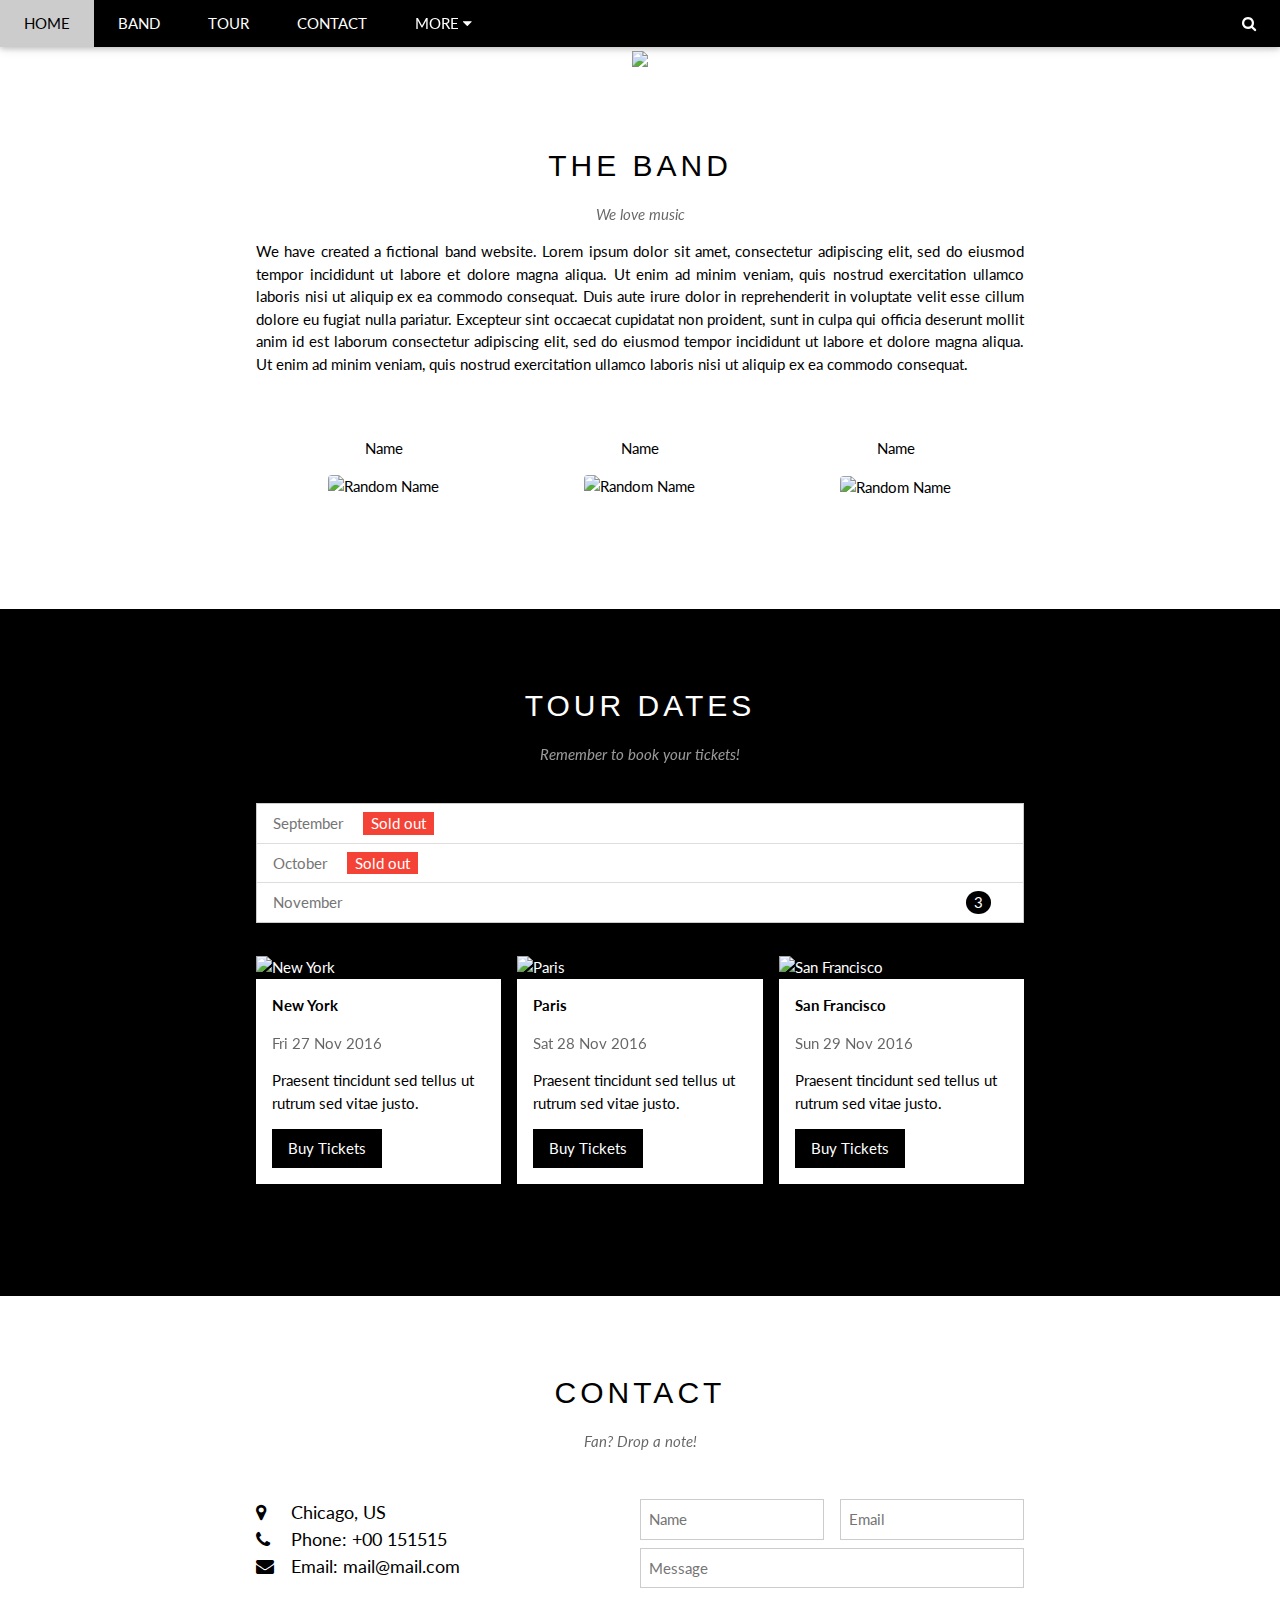
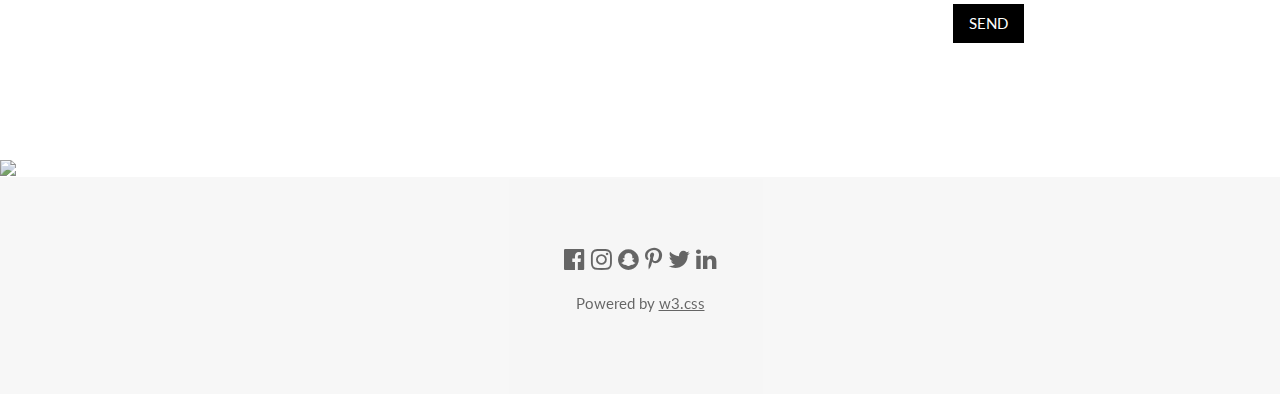
==== index.html @ 4345644c "Checking." ====
<!DOCTYPE html>
<html lang="en">
<title>Somya Srivastava</title>
<meta charset="UTF-8">
<meta name="viewport" content="width=device-width, initial-scale=1">
<link rel="stylesheet" href="https://www.w3schools.com/w3css/4/w3.css">
<link rel="stylesheet" href="https://fonts.googleapis.com/css?family=Lato">
<link rel="stylesheet" href="https://cdnjs.cloudflare.com/ajax/libs/font-awesome/4.7.0/css/font-awesome.min.css">
<style>
body {font-family: "Lato", sans-serif}
.mySlides {display: none}
</style>
<body>

<!-- Navbar -->
<div class="w3-top">
  <div class="w3-bar w3-black w3-card">
    <a class="w3-bar-item w3-button w3-padding-large w3-hide-medium w3-hide-large w3-right" href="javascript:void(0)" onclick="myFunction()" title="Toggle Navigation Menu"><i class="fa fa-bars"></i></a>
    <a href="#" class="w3-bar-item w3-button w3-padding-large">HOME</a>
    <a href="#band" class="w3-bar-item w3-button w3-padding-large w3-hide-small">BAND</a>
    <a href="#tour" class="w3-bar-item w3-button w3-padding-large w3-hide-small">TOUR</a>
    <a href="#contact" class="w3-bar-item w3-button w3-padding-large w3-hide-small">CONTACT</a>
    <div class="w3-dropdown-hover w3-hide-small">
      <button class="w3-padding-large w3-button" title="More">MORE <i class="fa fa-caret-down"></i></button>     
      <div class="w3-dropdown-content w3-bar-block w3-card-4">
        <a href="#" class="w3-bar-item w3-button">Merchandise</a>
        <a href="#" class="w3-bar-item w3-button">Extras</a>
        <a href="#" class="w3-bar-item w3-button">Media</a>
      </div>
    </div>
    <a href="javascript:void(0)" class="w3-padding-large w3-hover-red w3-hide-small w3-right"><i class="fa fa-search"></i></a>
  </div>
</div>

<!-- Navbar on small screens (remove the onclick attribute if you want the navbar to always show on top of the content when clicking on the links) -->
<div id="navDemo" class="w3-bar-block w3-black w3-hide w3-hide-large w3-hide-medium w3-top" style="margin-top:46px">
  <a href="#band" class="w3-bar-item w3-button w3-padding-large" onclick="myFunction()">BAND</a>
  <a href="#tour" class="w3-bar-item w3-button w3-padding-large" onclick="myFunction()">TOUR</a>
  <a href="#contact" class="w3-bar-item w3-button w3-padding-large" onclick="myFunction()">CONTACT</a>
  <a href="#" class="w3-bar-item w3-button w3-padding-large" onclick="myFunction()">MERCH</a>
</div>

<!-- Page content -->
<div class="w3-content" style="max-width:2000px;margin-top:46px">

  <!-- Automatic Slideshow Images -->
  <div class="mySlides w3-display-container w3-center">
    <img src="/w3images/la.jpg" style="width:100%">
    <div class="w3-display-bottommiddle w3-container w3-text-white w3-padding-32 w3-hide-small">
      <h3>Los Angeles</h3>
      <p><b>We had the best time playing at Venice Beach!</b></p>   
    </div>
  </div>
  <div class="mySlides w3-display-container w3-center">
    <img src="/w3images/ny.jpg" style="width:100%">
    <div class="w3-display-bottommiddle w3-container w3-text-white w3-padding-32 w3-hide-small">
      <h3>New York</h3>
      <p><b>The atmosphere in New York is lorem ipsum.</b></p>    
    </div>
  </div>
  <div class="mySlides w3-display-container w3-center">
    <img src="/w3images/chicago.jpg" style="width:100%">
    <div class="w3-display-bottommiddle w3-container w3-text-white w3-padding-32 w3-hide-small">
      <h3>Chicago</h3>
      <p><b>Thank you, Chicago - A night we won't forget.</b></p>    
    </div>
  </div>

  <!-- The Band Section -->
  <div class="w3-container w3-content w3-center w3-padding-64" style="max-width:800px" id="band">
    <h2 class="w3-wide">THE BAND</h2>
    <p class="w3-opacity"><i>We love music</i></p>
    <p class="w3-justify">We have created a fictional band website. Lorem ipsum dolor sit amet, consectetur adipiscing elit, sed do eiusmod tempor incididunt ut labore et dolore magna aliqua. Ut enim ad minim veniam, quis nostrud exercitation ullamco laboris nisi ut aliquip
      ex ea commodo consequat. Duis aute irure dolor in reprehenderit in voluptate velit esse cillum dolore eu fugiat nulla pariatur. Excepteur sint occaecat cupidatat non proident, sunt in culpa qui officia deserunt mollit anim id est laborum consectetur
      adipiscing elit, sed do eiusmod tempor incididunt ut labore et dolore magna aliqua. Ut enim ad minim veniam, quis nostrud exercitation ullamco laboris nisi ut aliquip ex ea commodo consequat.</p>
    <div class="w3-row w3-padding-32">
      <div class="w3-third">
        <p>Name</p>
        <img src="/w3images/bandmember.jpg" class="w3-round w3-margin-bottom" alt="Random Name" style="width:60%">
      </div>
      <div class="w3-third">
        <p>Name</p>
        <img src="/w3images/bandmember.jpg" class="w3-round w3-margin-bottom" alt="Random Name" style="width:60%">
      </div>
      <div class="w3-third">
        <p>Name</p>
        <img src="/w3images/bandmember.jpg" class="w3-round" alt="Random Name" style="width:60%">
      </div>
    </div>
  </div>

  <!-- The Tour Section -->
  <div class="w3-black" id="tour">
    <div class="w3-container w3-content w3-padding-64" style="max-width:800px">
      <h2 class="w3-wide w3-center">TOUR DATES</h2>
      <p class="w3-opacity w3-center"><i>Remember to book your tickets!</i></p><br>

      <ul class="w3-ul w3-border w3-white w3-text-grey">
        <li class="w3-padding">September <span class="w3-tag w3-red w3-margin-left">Sold out</span></li>
        <li class="w3-padding">October <span class="w3-tag w3-red w3-margin-left">Sold out</span></li>
        <li class="w3-padding">November <span class="w3-badge w3-right w3-margin-right">3</span></li>
      </ul>

      <div class="w3-row-padding w3-padding-32" style="margin:0 -16px">
        <div class="w3-third w3-margin-bottom">
          <img src="/w3images/newyork.jpg" alt="New York" style="width:100%" class="w3-hover-opacity">
          <div class="w3-container w3-white">
            <p><b>New York</b></p>
            <p class="w3-opacity">Fri 27 Nov 2016</p>
            <p>Praesent tincidunt sed tellus ut rutrum sed vitae justo.</p>
            <button class="w3-button w3-black w3-margin-bottom" onclick="document.getElementById('ticketModal').style.display='block'">Buy Tickets</button>
          </div>
        </div>
        <div class="w3-third w3-margin-bottom">
          <img src="/w3images/paris.jpg" alt="Paris" style="width:100%" class="w3-hover-opacity">
          <div class="w3-container w3-white">
            <p><b>Paris</b></p>
            <p class="w3-opacity">Sat 28 Nov 2016</p>
            <p>Praesent tincidunt sed tellus ut rutrum sed vitae justo.</p>
            <button class="w3-button w3-black w3-margin-bottom" onclick="document.getElementById('ticketModal').style.display='block'">Buy Tickets</button>
          </div>
        </div>
        <div class="w3-third w3-margin-bottom">
          <img src="/w3images/sanfran.jpg" alt="San Francisco" style="width:100%" class="w3-hover-opacity">
          <div class="w3-container w3-white">
            <p><b>San Francisco</b></p>
            <p class="w3-opacity">Sun 29 Nov 2016</p>
            <p>Praesent tincidunt sed tellus ut rutrum sed vitae justo.</p>
            <button class="w3-button w3-black w3-margin-bottom" onclick="document.getElementById('ticketModal').style.display='block'">Buy Tickets</button>
          </div>
        </div>
      </div>
    </div>
  </div>

  <!-- Ticket Modal -->
  <div id="ticketModal" class="w3-modal">
    <div class="w3-modal-content w3-animate-top w3-card-4">
      <header class="w3-container w3-teal w3-center w3-padding-32"> 
        <span onclick="document.getElementById('ticketModal').style.display='none'" 
       class="w3-button w3-teal w3-xlarge w3-display-topright">×</span>
        <h2 class="w3-wide"><i class="fa fa-suitcase w3-margin-right"></i>Tickets</h2>
      </header>
      <div class="w3-container">
        <p><label><i class="fa fa-shopping-cart"></i> Tickets, $15 per person</label></p>
        <input class="w3-input w3-border" type="text" placeholder="How many?">
        <p><label><i class="fa fa-user"></i> Send To</label></p>
        <input class="w3-input w3-border" type="text" placeholder="Enter email">
        <button class="w3-button w3-block w3-teal w3-padding-16 w3-section w3-right">PAY <i class="fa fa-check"></i></button>
        <button class="w3-button w3-red w3-section" onclick="document.getElementById('ticketModal').style.display='none'">Close <i class="fa fa-remove"></i></button>
        <p class="w3-right">Need <a href="#" class="w3-text-blue">help?</a></p>
      </div>
    </div>
  </div>

  <!-- The Contact Section -->
  <div class="w3-container w3-content w3-padding-64" style="max-width:800px" id="contact">
    <h2 class="w3-wide w3-center">CONTACT</h2>
    <p class="w3-opacity w3-center"><i>Fan? Drop a note!</i></p>
    <div class="w3-row w3-padding-32">
      <div class="w3-col m6 w3-large w3-margin-bottom">
        <i class="fa fa-map-marker" style="width:30px"></i> Chicago, US<br>
        <i class="fa fa-phone" style="width:30px"></i> Phone: +00 151515<br>
        <i class="fa fa-envelope" style="width:30px"> </i> Email: mail@mail.com<br>
      </div>
      <div class="w3-col m6">
        <form action="/action_page.php" target="_blank">
          <div class="w3-row-padding" style="margin:0 -16px 8px -16px">
            <div class="w3-half">
              <input class="w3-input w3-border" type="text" placeholder="Name" required name="Name">
            </div>
            <div class="w3-half">
              <input class="w3-input w3-border" type="text" placeholder="Email" required name="Email">
            </div>
          </div>
          <input class="w3-input w3-border" type="text" placeholder="Message" required name="Message">
          <button class="w3-button w3-black w3-section w3-right" type="submit">SEND</button>
        </form>
      </div>
    </div>
  </div>
  
<!-- End Page Content -->
</div>

<!-- Image of location/map -->
<img src="/w3images/map.jpg" class="w3-image w3-greyscale-min" style="width:100%">

<!-- Footer -->
<footer class="w3-container w3-padding-64 w3-center w3-opacity w3-light-grey w3-xlarge">
  <i class="fa fa-facebook-official w3-hover-opacity"></i>
  <i class="fa fa-instagram w3-hover-opacity"></i>
  <i class="fa fa-snapchat w3-hover-opacity"></i>
  <i class="fa fa-pinterest-p w3-hover-opacity"></i>
  <i class="fa fa-twitter w3-hover-opacity"></i>
  <i class="fa fa-linkedin w3-hover-opacity"></i>
  <p class="w3-medium">Powered by <a href="https://www.w3schools.com/w3css/default.asp" target="_blank">w3.css</a></p>
</footer>

<script>
// Automatic Slideshow - change image every 4 seconds
var myIndex = 0;
carousel();

function carousel() {
  var i;
  var x = document.getElementsByClassName("mySlides");
  for (i = 0; i < x.length; i++) {
    x[i].style.display = "none";  
  }
  myIndex++;
  if (myIndex > x.length) {myIndex = 1}    
  x[myIndex-1].style.display = "block";  
  setTimeout(carousel, 4000);    
}

// Used to toggle the menu on small screens when clicking on the menu button
function myFunction() {
  var x = document.getElementById("navDemo");
  if (x.className.indexOf("w3-show") == -1) {
    x.className += " w3-show";
  } else { 
    x.className = x.className.replace(" w3-show", "");
  }
}

// When the user clicks anywhere outside of the modal, close it
var modal = document.getElementById('ticketModal');
window.onclick = function(event) {
  if (event.target == modal) {
    modal.style.display = "none";
  }
}
</script>

</body>
</html>
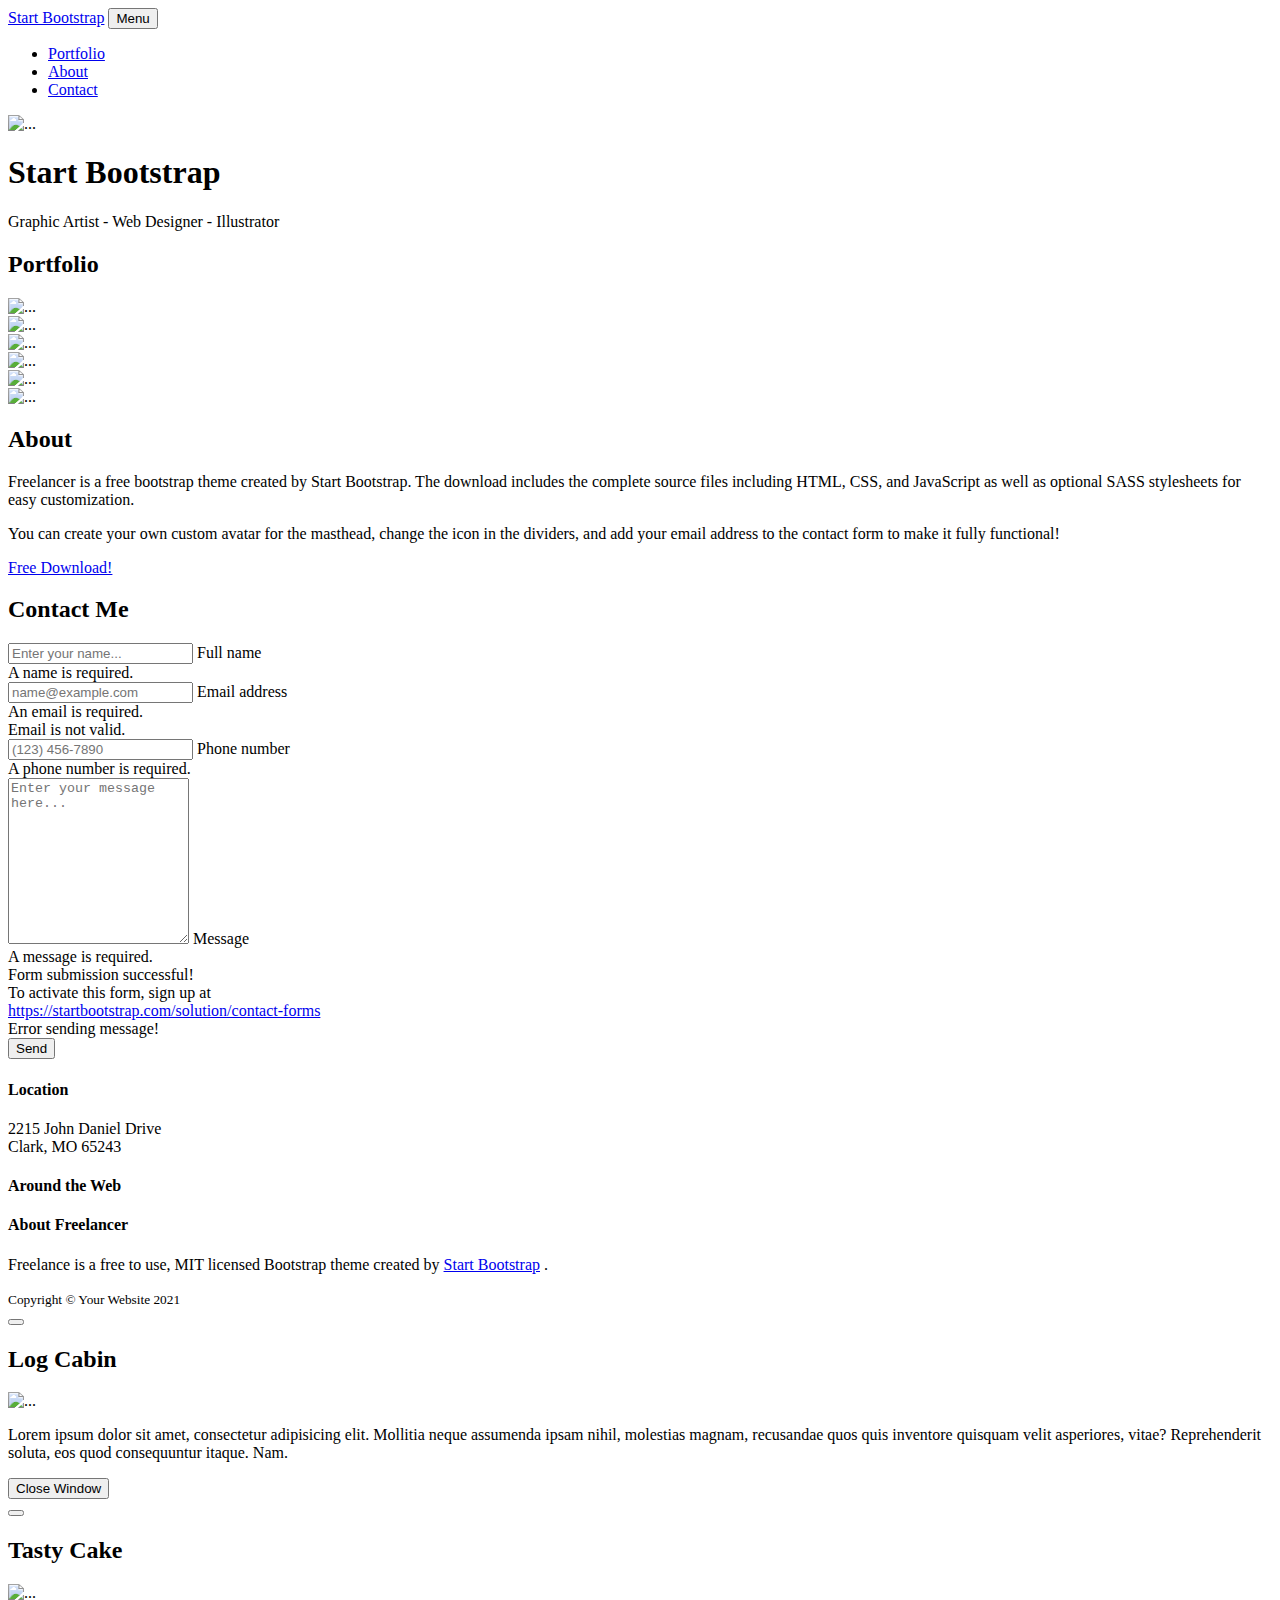
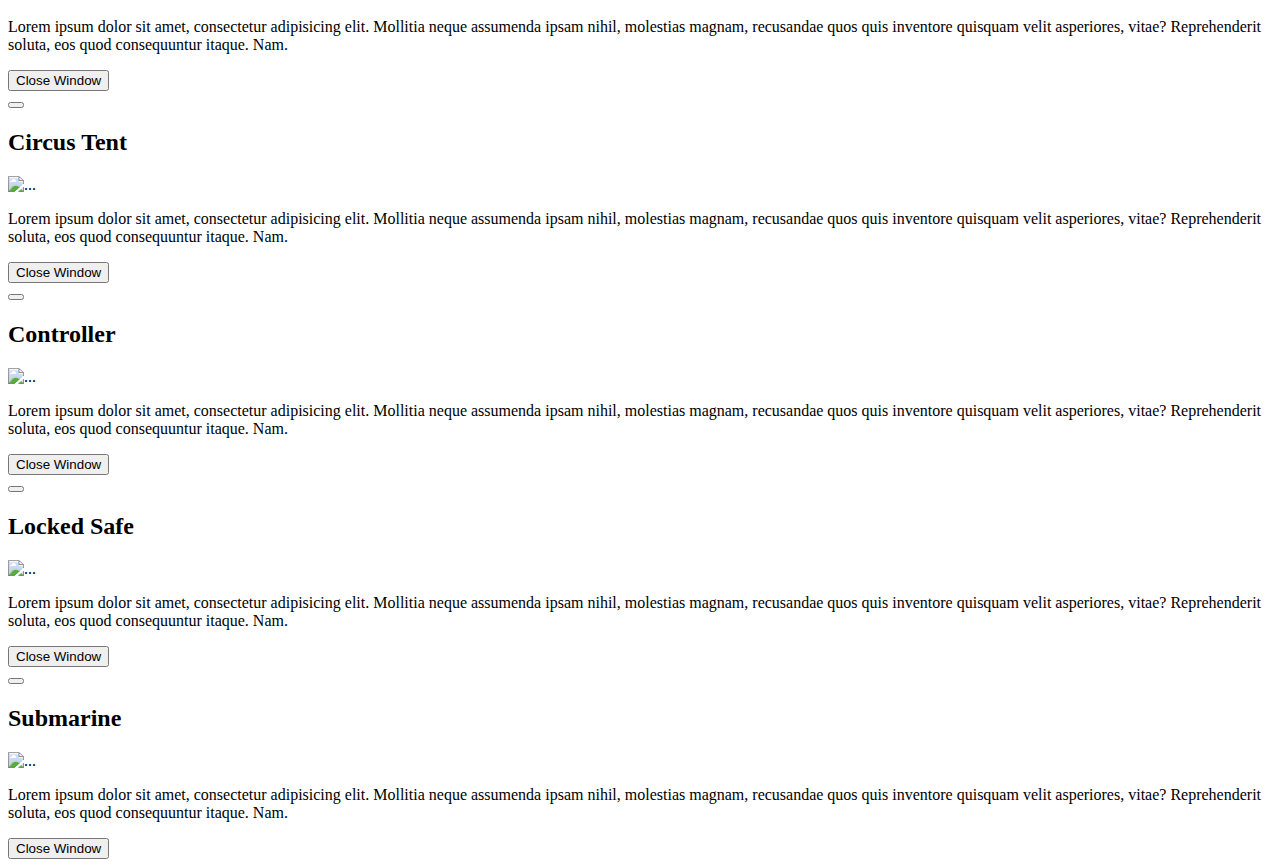
==== commit a8093fb6: "feat: Add free bootstrap template" ====
--- a/index.html
+++ b/index.html
@@ -1,237 +1,460 @@
 <!DOCTYPE html>
 <html lang="en">
-<title>Somya Srivastava</title>
-<meta charset="UTF-8">
-<meta name="viewport" content="width=device-width, initial-scale=1">
-<link rel="stylesheet" href="https://www.w3schools.com/w3css/4/w3.css">
-<link rel="stylesheet" href="https://fonts.googleapis.com/css?family=Lato">
-<link rel="stylesheet" href="https://cdnjs.cloudflare.com/ajax/libs/font-awesome/4.7.0/css/font-awesome.min.css">
-<style>
-body {font-family: "Lato", sans-serif}
-.mySlides {display: none}
-</style>
-<body>
-
-<!-- Navbar -->
-<div class="w3-top">
-  <div class="w3-bar w3-black w3-card">
-    <a class="w3-bar-item w3-button w3-padding-large w3-hide-medium w3-hide-large w3-right" href="javascript:void(0)" onclick="myFunction()" title="Toggle Navigation Menu"><i class="fa fa-bars"></i></a>
-    <a href="#" class="w3-bar-item w3-button w3-padding-large">HOME</a>
-    <a href="#band" class="w3-bar-item w3-button w3-padding-large w3-hide-small">BAND</a>
-    <a href="#tour" class="w3-bar-item w3-button w3-padding-large w3-hide-small">TOUR</a>
-    <a href="#contact" class="w3-bar-item w3-button w3-padding-large w3-hide-small">CONTACT</a>
-    <div class="w3-dropdown-hover w3-hide-small">
-      <button class="w3-padding-large w3-button" title="More">MORE <i class="fa fa-caret-down"></i></button>     
-      <div class="w3-dropdown-content w3-bar-block w3-card-4">
-        <a href="#" class="w3-bar-item w3-button">Merchandise</a>
-        <a href="#" class="w3-bar-item w3-button">Extras</a>
-        <a href="#" class="w3-bar-item w3-button">Media</a>
-      </div>
-    </div>
-    <a href="javascript:void(0)" class="w3-padding-large w3-hover-red w3-hide-small w3-right"><i class="fa fa-search"></i></a>
-  </div>
-</div>
-
-<!-- Navbar on small screens (remove the onclick attribute if you want the navbar to always show on top of the content when clicking on the links) -->
-<div id="navDemo" class="w3-bar-block w3-black w3-hide w3-hide-large w3-hide-medium w3-top" style="margin-top:46px">
-  <a href="#band" class="w3-bar-item w3-button w3-padding-large" onclick="myFunction()">BAND</a>
-  <a href="#tour" class="w3-bar-item w3-button w3-padding-large" onclick="myFunction()">TOUR</a>
-  <a href="#contact" class="w3-bar-item w3-button w3-padding-large" onclick="myFunction()">CONTACT</a>
-  <a href="#" class="w3-bar-item w3-button w3-padding-large" onclick="myFunction()">MERCH</a>
-</div>
-
-<!-- Page content -->
-<div class="w3-content" style="max-width:2000px;margin-top:46px">
-
-  <!-- Automatic Slideshow Images -->
-  <div class="mySlides w3-display-container w3-center">
-    <img src="/w3images/la.jpg" style="width:100%">
-    <div class="w3-display-bottommiddle w3-container w3-text-white w3-padding-32 w3-hide-small">
-      <h3>Los Angeles</h3>
-      <p><b>We had the best time playing at Venice Beach!</b></p>   
-    </div>
-  </div>
-  <div class="mySlides w3-display-container w3-center">
-    <img src="/w3images/ny.jpg" style="width:100%">
-    <div class="w3-display-bottommiddle w3-container w3-text-white w3-padding-32 w3-hide-small">
-      <h3>New York</h3>
-      <p><b>The atmosphere in New York is lorem ipsum.</b></p>    
-    </div>
-  </div>
-  <div class="mySlides w3-display-container w3-center">
-    <img src="/w3images/chicago.jpg" style="width:100%">
-    <div class="w3-display-bottommiddle w3-container w3-text-white w3-padding-32 w3-hide-small">
-      <h3>Chicago</h3>
-      <p><b>Thank you, Chicago - A night we won't forget.</b></p>    
-    </div>
-  </div>
-
-  <!-- The Band Section -->
-  <div class="w3-container w3-content w3-center w3-padding-64" style="max-width:800px" id="band">
-    <h2 class="w3-wide">THE BAND</h2>
-    <p class="w3-opacity"><i>We love music</i></p>
-    <p class="w3-justify">We have created a fictional band website. Lorem ipsum dolor sit amet, consectetur adipiscing elit, sed do eiusmod tempor incididunt ut labore et dolore magna aliqua. Ut enim ad minim veniam, quis nostrud exercitation ullamco laboris nisi ut aliquip
-      ex ea commodo consequat. Duis aute irure dolor in reprehenderit in voluptate velit esse cillum dolore eu fugiat nulla pariatur. Excepteur sint occaecat cupidatat non proident, sunt in culpa qui officia deserunt mollit anim id est laborum consectetur
-      adipiscing elit, sed do eiusmod tempor incididunt ut labore et dolore magna aliqua. Ut enim ad minim veniam, quis nostrud exercitation ullamco laboris nisi ut aliquip ex ea commodo consequat.</p>
-    <div class="w3-row w3-padding-32">
-      <div class="w3-third">
-        <p>Name</p>
-        <img src="/w3images/bandmember.jpg" class="w3-round w3-margin-bottom" alt="Random Name" style="width:60%">
-      </div>
-      <div class="w3-third">
-        <p>Name</p>
-        <img src="/w3images/bandmember.jpg" class="w3-round w3-margin-bottom" alt="Random Name" style="width:60%">
-      </div>
-      <div class="w3-third">
-        <p>Name</p>
-        <img src="/w3images/bandmember.jpg" class="w3-round" alt="Random Name" style="width:60%">
-      </div>
-    </div>
-  </div>
-
-  <!-- The Tour Section -->
-  <div class="w3-black" id="tour">
-    <div class="w3-container w3-content w3-padding-64" style="max-width:800px">
-      <h2 class="w3-wide w3-center">TOUR DATES</h2>
-      <p class="w3-opacity w3-center"><i>Remember to book your tickets!</i></p><br>
-
-      <ul class="w3-ul w3-border w3-white w3-text-grey">
-        <li class="w3-padding">September <span class="w3-tag w3-red w3-margin-left">Sold out</span></li>
-        <li class="w3-padding">October <span class="w3-tag w3-red w3-margin-left">Sold out</span></li>
-        <li class="w3-padding">November <span class="w3-badge w3-right w3-margin-right">3</span></li>
-      </ul>
-
-      <div class="w3-row-padding w3-padding-32" style="margin:0 -16px">
-        <div class="w3-third w3-margin-bottom">
-          <img src="/w3images/newyork.jpg" alt="New York" style="width:100%" class="w3-hover-opacity">
-          <div class="w3-container w3-white">
-            <p><b>New York</b></p>
-            <p class="w3-opacity">Fri 27 Nov 2016</p>
-            <p>Praesent tincidunt sed tellus ut rutrum sed vitae justo.</p>
-            <button class="w3-button w3-black w3-margin-bottom" onclick="document.getElementById('ticketModal').style.display='block'">Buy Tickets</button>
-          </div>
-        </div>
-        <div class="w3-third w3-margin-bottom">
-          <img src="/w3images/paris.jpg" alt="Paris" style="width:100%" class="w3-hover-opacity">
-          <div class="w3-container w3-white">
-            <p><b>Paris</b></p>
-            <p class="w3-opacity">Sat 28 Nov 2016</p>
-            <p>Praesent tincidunt sed tellus ut rutrum sed vitae justo.</p>
-            <button class="w3-button w3-black w3-margin-bottom" onclick="document.getElementById('ticketModal').style.display='block'">Buy Tickets</button>
-          </div>
-        </div>
-        <div class="w3-third w3-margin-bottom">
-          <img src="/w3images/sanfran.jpg" alt="San Francisco" style="width:100%" class="w3-hover-opacity">
-          <div class="w3-container w3-white">
-            <p><b>San Francisco</b></p>
-            <p class="w3-opacity">Sun 29 Nov 2016</p>
-            <p>Praesent tincidunt sed tellus ut rutrum sed vitae justo.</p>
-            <button class="w3-button w3-black w3-margin-bottom" onclick="document.getElementById('ticketModal').style.display='block'">Buy Tickets</button>
-          </div>
-        </div>
-      </div>
-    </div>
-  </div>
-
-  <!-- Ticket Modal -->
-  <div id="ticketModal" class="w3-modal">
-    <div class="w3-modal-content w3-animate-top w3-card-4">
-      <header class="w3-container w3-teal w3-center w3-padding-32"> 
-        <span onclick="document.getElementById('ticketModal').style.display='none'" 
-       class="w3-button w3-teal w3-xlarge w3-display-topright">×</span>
-        <h2 class="w3-wide"><i class="fa fa-suitcase w3-margin-right"></i>Tickets</h2>
-      </header>
-      <div class="w3-container">
-        <p><label><i class="fa fa-shopping-cart"></i> Tickets, $15 per person</label></p>
-        <input class="w3-input w3-border" type="text" placeholder="How many?">
-        <p><label><i class="fa fa-user"></i> Send To</label></p>
-        <input class="w3-input w3-border" type="text" placeholder="Enter email">
-        <button class="w3-button w3-block w3-teal w3-padding-16 w3-section w3-right">PAY <i class="fa fa-check"></i></button>
-        <button class="w3-button w3-red w3-section" onclick="document.getElementById('ticketModal').style.display='none'">Close <i class="fa fa-remove"></i></button>
-        <p class="w3-right">Need <a href="#" class="w3-text-blue">help?</a></p>
-      </div>
-    </div>
-  </div>
-
-  <!-- The Contact Section -->
-  <div class="w3-container w3-content w3-padding-64" style="max-width:800px" id="contact">
-    <h2 class="w3-wide w3-center">CONTACT</h2>
-    <p class="w3-opacity w3-center"><i>Fan? Drop a note!</i></p>
-    <div class="w3-row w3-padding-32">
-      <div class="w3-col m6 w3-large w3-margin-bottom">
-        <i class="fa fa-map-marker" style="width:30px"></i> Chicago, US<br>
-        <i class="fa fa-phone" style="width:30px"></i> Phone: +00 151515<br>
-        <i class="fa fa-envelope" style="width:30px"> </i> Email: mail@mail.com<br>
-      </div>
-      <div class="w3-col m6">
-        <form action="/action_page.php" target="_blank">
-          <div class="w3-row-padding" style="margin:0 -16px 8px -16px">
-            <div class="w3-half">
-              <input class="w3-input w3-border" type="text" placeholder="Name" required name="Name">
-            </div>
-            <div class="w3-half">
-              <input class="w3-input w3-border" type="text" placeholder="Email" required name="Email">
-            </div>
-          </div>
-          <input class="w3-input w3-border" type="text" placeholder="Message" required name="Message">
-          <button class="w3-button w3-black w3-section w3-right" type="submit">SEND</button>
-        </form>
-      </div>
-    </div>
-  </div>
-  
-<!-- End Page Content -->
-</div>
-
-<!-- Image of location/map -->
-<img src="/w3images/map.jpg" class="w3-image w3-greyscale-min" style="width:100%">
-
-<!-- Footer -->
-<footer class="w3-container w3-padding-64 w3-center w3-opacity w3-light-grey w3-xlarge">
-  <i class="fa fa-facebook-official w3-hover-opacity"></i>
-  <i class="fa fa-instagram w3-hover-opacity"></i>
-  <i class="fa fa-snapchat w3-hover-opacity"></i>
-  <i class="fa fa-pinterest-p w3-hover-opacity"></i>
-  <i class="fa fa-twitter w3-hover-opacity"></i>
-  <i class="fa fa-linkedin w3-hover-opacity"></i>
-  <p class="w3-medium">Powered by <a href="https://www.w3schools.com/w3css/default.asp" target="_blank">w3.css</a></p>
-</footer>
-
-<script>
-// Automatic Slideshow - change image every 4 seconds
-var myIndex = 0;
-carousel();
-
-function carousel() {
-  var i;
-  var x = document.getElementsByClassName("mySlides");
-  for (i = 0; i < x.length; i++) {
-    x[i].style.display = "none";  
-  }
-  myIndex++;
-  if (myIndex > x.length) {myIndex = 1}    
-  x[myIndex-1].style.display = "block";  
-  setTimeout(carousel, 4000);    
-}
-
-// Used to toggle the menu on small screens when clicking on the menu button
-function myFunction() {
-  var x = document.getElementById("navDemo");
-  if (x.className.indexOf("w3-show") == -1) {
-    x.className += " w3-show";
-  } else { 
-    x.className = x.className.replace(" w3-show", "");
-  }
-}
-
-// When the user clicks anywhere outside of the modal, close it
-var modal = document.getElementById('ticketModal');
-window.onclick = function(event) {
-  if (event.target == modal) {
-    modal.style.display = "none";
-  }
-}
-</script>
-
-</body>
-</html>+    <head>
+        <meta charset="utf-8" />
+        <meta name="viewport" content="width=device-width, initial-scale=1, shrink-to-fit=no" />
+        <meta name="description" content="" />
+        <meta name="author" content="" />
+        <title>Freelancer - Start Bootstrap Theme</title>
+        <!-- Favicon-->
+        <link rel="icon" type="image/x-icon" href="assets/favicon.ico" />
+        <!-- Font Awesome icons (free version)-->
+        <script src="https://use.fontawesome.com/releases/v5.15.4/js/all.js" crossorigin="anonymous"></script>
+        <!-- Google fonts-->
+        <link href="https://fonts.googleapis.com/css?family=Montserrat:400,700" rel="stylesheet" type="text/css" />
+        <link href="https://fonts.googleapis.com/css?family=Lato:400,700,400italic,700italic" rel="stylesheet" type="text/css" />
+        <!-- Core theme CSS (includes Bootstrap)-->
+        <link href="css/styles.css" rel="stylesheet" />
+    </head>
+    <body id="page-top">
+        <!-- Navigation-->
+        <nav class="navbar navbar-expand-lg bg-secondary text-uppercase fixed-top" id="mainNav">
+            <div class="container">
+                <a class="navbar-brand" href="#page-top">Start Bootstrap</a>
+                <button class="navbar-toggler text-uppercase font-weight-bold bg-primary text-white rounded" type="button" data-bs-toggle="collapse" data-bs-target="#navbarResponsive" aria-controls="navbarResponsive" aria-expanded="false" aria-label="Toggle navigation">
+                    Menu
+                    <i class="fas fa-bars"></i>
+                </button>
+                <div class="collapse navbar-collapse" id="navbarResponsive">
+                    <ul class="navbar-nav ms-auto">
+                        <li class="nav-item mx-0 mx-lg-1"><a class="nav-link py-3 px-0 px-lg-3 rounded" href="#portfolio">Portfolio</a></li>
+                        <li class="nav-item mx-0 mx-lg-1"><a class="nav-link py-3 px-0 px-lg-3 rounded" href="#about">About</a></li>
+                        <li class="nav-item mx-0 mx-lg-1"><a class="nav-link py-3 px-0 px-lg-3 rounded" href="#contact">Contact</a></li>
+                    </ul>
+                </div>
+            </div>
+        </nav>
+        <!-- Masthead-->
+        <header class="masthead bg-primary text-white text-center">
+            <div class="container d-flex align-items-center flex-column">
+                <!-- Masthead Avatar Image-->
+                <img class="masthead-avatar mb-5" src="assets/img/avataaars.svg" alt="..." />
+                <!-- Masthead Heading-->
+                <h1 class="masthead-heading text-uppercase mb-0">Start Bootstrap</h1>
+                <!-- Icon Divider-->
+                <div class="divider-custom divider-light">
+                    <div class="divider-custom-line"></div>
+                    <div class="divider-custom-icon"><i class="fas fa-star"></i></div>
+                    <div class="divider-custom-line"></div>
+                </div>
+                <!-- Masthead Subheading-->
+                <p class="masthead-subheading font-weight-light mb-0">Graphic Artist - Web Designer - Illustrator</p>
+            </div>
+        </header>
+        <!-- Portfolio Section-->
+        <section class="page-section portfolio" id="portfolio">
+            <div class="container">
+                <!-- Portfolio Section Heading-->
+                <h2 class="page-section-heading text-center text-uppercase text-secondary mb-0">Portfolio</h2>
+                <!-- Icon Divider-->
+                <div class="divider-custom">
+                    <div class="divider-custom-line"></div>
+                    <div class="divider-custom-icon"><i class="fas fa-star"></i></div>
+                    <div class="divider-custom-line"></div>
+                </div>
+                <!-- Portfolio Grid Items-->
+                <div class="row justify-content-center">
+                    <!-- Portfolio Item 1-->
+                    <div class="col-md-6 col-lg-4 mb-5">
+                        <div class="portfolio-item mx-auto" data-bs-toggle="modal" data-bs-target="#portfolioModal1">
+                            <div class="portfolio-item-caption d-flex align-items-center justify-content-center h-100 w-100">
+                                <div class="portfolio-item-caption-content text-center text-white"><i class="fas fa-plus fa-3x"></i></div>
+                            </div>
+                            <img class="img-fluid" src="assets/img/portfolio/cabin.png" alt="..." />
+                        </div>
+                    </div>
+                    <!-- Portfolio Item 2-->
+                    <div class="col-md-6 col-lg-4 mb-5">
+                        <div class="portfolio-item mx-auto" data-bs-toggle="modal" data-bs-target="#portfolioModal2">
+                            <div class="portfolio-item-caption d-flex align-items-center justify-content-center h-100 w-100">
+                                <div class="portfolio-item-caption-content text-center text-white"><i class="fas fa-plus fa-3x"></i></div>
+                            </div>
+                            <img class="img-fluid" src="assets/img/portfolio/cake.png" alt="..." />
+                        </div>
+                    </div>
+                    <!-- Portfolio Item 3-->
+                    <div class="col-md-6 col-lg-4 mb-5">
+                        <div class="portfolio-item mx-auto" data-bs-toggle="modal" data-bs-target="#portfolioModal3">
+                            <div class="portfolio-item-caption d-flex align-items-center justify-content-center h-100 w-100">
+                                <div class="portfolio-item-caption-content text-center text-white"><i class="fas fa-plus fa-3x"></i></div>
+                            </div>
+                            <img class="img-fluid" src="assets/img/portfolio/circus.png" alt="..." />
+                        </div>
+                    </div>
+                    <!-- Portfolio Item 4-->
+                    <div class="col-md-6 col-lg-4 mb-5 mb-lg-0">
+                        <div class="portfolio-item mx-auto" data-bs-toggle="modal" data-bs-target="#portfolioModal4">
+                            <div class="portfolio-item-caption d-flex align-items-center justify-content-center h-100 w-100">
+                                <div class="portfolio-item-caption-content text-center text-white"><i class="fas fa-plus fa-3x"></i></div>
+                            </div>
+                            <img class="img-fluid" src="assets/img/portfolio/game.png" alt="..." />
+                        </div>
+                    </div>
+                    <!-- Portfolio Item 5-->
+                    <div class="col-md-6 col-lg-4 mb-5 mb-md-0">
+                        <div class="portfolio-item mx-auto" data-bs-toggle="modal" data-bs-target="#portfolioModal5">
+                            <div class="portfolio-item-caption d-flex align-items-center justify-content-center h-100 w-100">
+                                <div class="portfolio-item-caption-content text-center text-white"><i class="fas fa-plus fa-3x"></i></div>
+                            </div>
+                            <img class="img-fluid" src="assets/img/portfolio/safe.png" alt="..." />
+                        </div>
+                    </div>
+                    <!-- Portfolio Item 6-->
+                    <div class="col-md-6 col-lg-4">
+                        <div class="portfolio-item mx-auto" data-bs-toggle="modal" data-bs-target="#portfolioModal6">
+                            <div class="portfolio-item-caption d-flex align-items-center justify-content-center h-100 w-100">
+                                <div class="portfolio-item-caption-content text-center text-white"><i class="fas fa-plus fa-3x"></i></div>
+                            </div>
+                            <img class="img-fluid" src="assets/img/portfolio/submarine.png" alt="..." />
+                        </div>
+                    </div>
+                </div>
+            </div>
+        </section>
+        <!-- About Section-->
+        <section class="page-section bg-primary text-white mb-0" id="about">
+            <div class="container">
+                <!-- About Section Heading-->
+                <h2 class="page-section-heading text-center text-uppercase text-white">About</h2>
+                <!-- Icon Divider-->
+                <div class="divider-custom divider-light">
+                    <div class="divider-custom-line"></div>
+                    <div class="divider-custom-icon"><i class="fas fa-star"></i></div>
+                    <div class="divider-custom-line"></div>
+                </div>
+                <!-- About Section Content-->
+                <div class="row">
+                    <div class="col-lg-4 ms-auto"><p class="lead">Freelancer is a free bootstrap theme created by Start Bootstrap. The download includes the complete source files including HTML, CSS, and JavaScript as well as optional SASS stylesheets for easy customization.</p></div>
+                    <div class="col-lg-4 me-auto"><p class="lead">You can create your own custom avatar for the masthead, change the icon in the dividers, and add your email address to the contact form to make it fully functional!</p></div>
+                </div>
+                <!-- About Section Button-->
+                <div class="text-center mt-4">
+                    <a class="btn btn-xl btn-outline-light" href="https://startbootstrap.com/theme/freelancer/">
+                        <i class="fas fa-download me-2"></i>
+                        Free Download!
+                    </a>
+                </div>
+            </div>
+        </section>
+        <!-- Contact Section-->
+        <section class="page-section" id="contact">
+            <div class="container">
+                <!-- Contact Section Heading-->
+                <h2 class="page-section-heading text-center text-uppercase text-secondary mb-0">Contact Me</h2>
+                <!-- Icon Divider-->
+                <div class="divider-custom">
+                    <div class="divider-custom-line"></div>
+                    <div class="divider-custom-icon"><i class="fas fa-star"></i></div>
+                    <div class="divider-custom-line"></div>
+                </div>
+                <!-- Contact Section Form-->
+                <div class="row justify-content-center">
+                    <div class="col-lg-8 col-xl-7">
+                        <!-- * * * * * * * * * * * * * * *-->
+                        <!-- * * SB Forms Contact Form * *-->
+                        <!-- * * * * * * * * * * * * * * *-->
+                        <!-- This form is pre-integrated with SB Forms.-->
+                        <!-- To make this form functional, sign up at-->
+                        <!-- https://startbootstrap.com/solution/contact-forms-->
+                        <!-- to get an API token!-->
+                        <form id="contactForm" data-sb-form-api-token="API_TOKEN">
+                            <!-- Name input-->
+                            <div class="form-floating mb-3">
+                                <input class="form-control" id="name" type="text" placeholder="Enter your name..." data-sb-validations="required" />
+                                <label for="name">Full name</label>
+                                <div class="invalid-feedback" data-sb-feedback="name:required">A name is required.</div>
+                            </div>
+                            <!-- Email address input-->
+                            <div class="form-floating mb-3">
+                                <input class="form-control" id="email" type="email" placeholder="name@example.com" data-sb-validations="required,email" />
+                                <label for="email">Email address</label>
+                                <div class="invalid-feedback" data-sb-feedback="email:required">An email is required.</div>
+                                <div class="invalid-feedback" data-sb-feedback="email:email">Email is not valid.</div>
+                            </div>
+                            <!-- Phone number input-->
+                            <div class="form-floating mb-3">
+                                <input class="form-control" id="phone" type="tel" placeholder="(123) 456-7890" data-sb-validations="required" />
+                                <label for="phone">Phone number</label>
+                                <div class="invalid-feedback" data-sb-feedback="phone:required">A phone number is required.</div>
+                            </div>
+                            <!-- Message input-->
+                            <div class="form-floating mb-3">
+                                <textarea class="form-control" id="message" type="text" placeholder="Enter your message here..." style="height: 10rem" data-sb-validations="required"></textarea>
+                                <label for="message">Message</label>
+                                <div class="invalid-feedback" data-sb-feedback="message:required">A message is required.</div>
+                            </div>
+                            <!-- Submit success message-->
+                            <!---->
+                            <!-- This is what your users will see when the form-->
+                            <!-- has successfully submitted-->
+                            <div class="d-none" id="submitSuccessMessage">
+                                <div class="text-center mb-3">
+                                    <div class="fw-bolder">Form submission successful!</div>
+                                    To activate this form, sign up at
+                                    <br />
+                                    <a href="https://startbootstrap.com/solution/contact-forms">https://startbootstrap.com/solution/contact-forms</a>
+                                </div>
+                            </div>
+                            <!-- Submit error message-->
+                            <!---->
+                            <!-- This is what your users will see when there is-->
+                            <!-- an error submitting the form-->
+                            <div class="d-none" id="submitErrorMessage"><div class="text-center text-danger mb-3">Error sending message!</div></div>
+                            <!-- Submit Button-->
+                            <button class="btn btn-primary btn-xl disabled" id="submitButton" type="submit">Send</button>
+                        </form>
+                    </div>
+                </div>
+            </div>
+        </section>
+        <!-- Footer-->
+        <footer class="footer text-center">
+            <div class="container">
+                <div class="row">
+                    <!-- Footer Location-->
+                    <div class="col-lg-4 mb-5 mb-lg-0">
+                        <h4 class="text-uppercase mb-4">Location</h4>
+                        <p class="lead mb-0">
+                            2215 John Daniel Drive
+                            <br />
+                            Clark, MO 65243
+                        </p>
+                    </div>
+                    <!-- Footer Social Icons-->
+                    <div class="col-lg-4 mb-5 mb-lg-0">
+                        <h4 class="text-uppercase mb-4">Around the Web</h4>
+                        <a class="btn btn-outline-light btn-social mx-1" href="#!"><i class="fab fa-fw fa-facebook-f"></i></a>
+                        <a class="btn btn-outline-light btn-social mx-1" href="#!"><i class="fab fa-fw fa-twitter"></i></a>
+                        <a class="btn btn-outline-light btn-social mx-1" href="#!"><i class="fab fa-fw fa-linkedin-in"></i></a>
+                        <a class="btn btn-outline-light btn-social mx-1" href="#!"><i class="fab fa-fw fa-dribbble"></i></a>
+                    </div>
+                    <!-- Footer About Text-->
+                    <div class="col-lg-4">
+                        <h4 class="text-uppercase mb-4">About Freelancer</h4>
+                        <p class="lead mb-0">
+                            Freelance is a free to use, MIT licensed Bootstrap theme created by
+                            <a href="http://startbootstrap.com">Start Bootstrap</a>
+                            .
+                        </p>
+                    </div>
+                </div>
+            </div>
+        </footer>
+        <!-- Copyright Section-->
+        <div class="copyright py-4 text-center text-white">
+            <div class="container"><small>Copyright &copy; Your Website 2021</small></div>
+        </div>
+        <!-- Portfolio Modals-->
+        <!-- Portfolio Modal 1-->
+        <div class="portfolio-modal modal fade" id="portfolioModal1" tabindex="-1" aria-labelledby="portfolioModal1" aria-hidden="true">
+            <div class="modal-dialog modal-xl">
+                <div class="modal-content">
+                    <div class="modal-header border-0"><button class="btn-close" type="button" data-bs-dismiss="modal" aria-label="Close"></button></div>
+                    <div class="modal-body text-center pb-5">
+                        <div class="container">
+                            <div class="row justify-content-center">
+                                <div class="col-lg-8">
+                                    <!-- Portfolio Modal - Title-->
+                                    <h2 class="portfolio-modal-title text-secondary text-uppercase mb-0">Log Cabin</h2>
+                                    <!-- Icon Divider-->
+                                    <div class="divider-custom">
+                                        <div class="divider-custom-line"></div>
+                                        <div class="divider-custom-icon"><i class="fas fa-star"></i></div>
+                                        <div class="divider-custom-line"></div>
+                                    </div>
+                                    <!-- Portfolio Modal - Image-->
+                                    <img class="img-fluid rounded mb-5" src="assets/img/portfolio/cabin.png" alt="..." />
+                                    <!-- Portfolio Modal - Text-->
+                                    <p class="mb-4">Lorem ipsum dolor sit amet, consectetur adipisicing elit. Mollitia neque assumenda ipsam nihil, molestias magnam, recusandae quos quis inventore quisquam velit asperiores, vitae? Reprehenderit soluta, eos quod consequuntur itaque. Nam.</p>
+                                    <button class="btn btn-primary" href="#!" data-bs-dismiss="modal">
+                                        <i class="fas fa-times fa-fw"></i>
+                                        Close Window
+                                    </button>
+                                </div>
+                            </div>
+                        </div>
+                    </div>
+                </div>
+            </div>
+        </div>
+        <!-- Portfolio Modal 2-->
+        <div class="portfolio-modal modal fade" id="portfolioModal2" tabindex="-1" aria-labelledby="portfolioModal2" aria-hidden="true">
+            <div class="modal-dialog modal-xl">
+                <div class="modal-content">
+                    <div class="modal-header border-0"><button class="btn-close" type="button" data-bs-dismiss="modal" aria-label="Close"></button></div>
+                    <div class="modal-body text-center pb-5">
+                        <div class="container">
+                            <div class="row justify-content-center">
+                                <div class="col-lg-8">
+                                    <!-- Portfolio Modal - Title-->
+                                    <h2 class="portfolio-modal-title text-secondary text-uppercase mb-0">Tasty Cake</h2>
+                                    <!-- Icon Divider-->
+                                    <div class="divider-custom">
+                                        <div class="divider-custom-line"></div>
+                                        <div class="divider-custom-icon"><i class="fas fa-star"></i></div>
+                                        <div class="divider-custom-line"></div>
+                                    </div>
+                                    <!-- Portfolio Modal - Image-->
+                                    <img class="img-fluid rounded mb-5" src="assets/img/portfolio/cake.png" alt="..." />
+                                    <!-- Portfolio Modal - Text-->
+                                    <p class="mb-4">Lorem ipsum dolor sit amet, consectetur adipisicing elit. Mollitia neque assumenda ipsam nihil, molestias magnam, recusandae quos quis inventore quisquam velit asperiores, vitae? Reprehenderit soluta, eos quod consequuntur itaque. Nam.</p>
+                                    <button class="btn btn-primary" href="#!" data-bs-dismiss="modal">
+                                        <i class="fas fa-times fa-fw"></i>
+                                        Close Window
+                                    </button>
+                                </div>
+                            </div>
+                        </div>
+                    </div>
+                </div>
+            </div>
+        </div>
+        <!-- Portfolio Modal 3-->
+        <div class="portfolio-modal modal fade" id="portfolioModal3" tabindex="-1" aria-labelledby="portfolioModal3" aria-hidden="true">
+            <div class="modal-dialog modal-xl">
+                <div class="modal-content">
+                    <div class="modal-header border-0"><button class="btn-close" type="button" data-bs-dismiss="modal" aria-label="Close"></button></div>
+                    <div class="modal-body text-center pb-5">
+                        <div class="container">
+                            <div class="row justify-content-center">
+                                <div class="col-lg-8">
+                                    <!-- Portfolio Modal - Title-->
+                                    <h2 class="portfolio-modal-title text-secondary text-uppercase mb-0">Circus Tent</h2>
+                                    <!-- Icon Divider-->
+                                    <div class="divider-custom">
+                                        <div class="divider-custom-line"></div>
+                                        <div class="divider-custom-icon"><i class="fas fa-star"></i></div>
+                                        <div class="divider-custom-line"></div>
+                                    </div>
+                                    <!-- Portfolio Modal - Image-->
+                                    <img class="img-fluid rounded mb-5" src="assets/img/portfolio/circus.png" alt="..." />
+                                    <!-- Portfolio Modal - Text-->
+                                    <p class="mb-4">Lorem ipsum dolor sit amet, consectetur adipisicing elit. Mollitia neque assumenda ipsam nihil, molestias magnam, recusandae quos quis inventore quisquam velit asperiores, vitae? Reprehenderit soluta, eos quod consequuntur itaque. Nam.</p>
+                                    <button class="btn btn-primary" href="#!" data-bs-dismiss="modal">
+                                        <i class="fas fa-times fa-fw"></i>
+                                        Close Window
+                                    </button>
+                                </div>
+                            </div>
+                        </div>
+                    </div>
+                </div>
+            </div>
+        </div>
+        <!-- Portfolio Modal 4-->
+        <div class="portfolio-modal modal fade" id="portfolioModal4" tabindex="-1" aria-labelledby="portfolioModal4" aria-hidden="true">
+            <div class="modal-dialog modal-xl">
+                <div class="modal-content">
+                    <div class="modal-header border-0"><button class="btn-close" type="button" data-bs-dismiss="modal" aria-label="Close"></button></div>
+                    <div class="modal-body text-center pb-5">
+                        <div class="container">
+                            <div class="row justify-content-center">
+                                <div class="col-lg-8">
+                                    <!-- Portfolio Modal - Title-->
+                                    <h2 class="portfolio-modal-title text-secondary text-uppercase mb-0">Controller</h2>
+                                    <!-- Icon Divider-->
+                                    <div class="divider-custom">
+                                        <div class="divider-custom-line"></div>
+                                        <div class="divider-custom-icon"><i class="fas fa-star"></i></div>
+                                        <div class="divider-custom-line"></div>
+                                    </div>
+                                    <!-- Portfolio Modal - Image-->
+                                    <img class="img-fluid rounded mb-5" src="assets/img/portfolio/game.png" alt="..." />
+                                    <!-- Portfolio Modal - Text-->
+                                    <p class="mb-4">Lorem ipsum dolor sit amet, consectetur adipisicing elit. Mollitia neque assumenda ipsam nihil, molestias magnam, recusandae quos quis inventore quisquam velit asperiores, vitae? Reprehenderit soluta, eos quod consequuntur itaque. Nam.</p>
+                                    <button class="btn btn-primary" href="#!" data-bs-dismiss="modal">
+                                        <i class="fas fa-times fa-fw"></i>
+                                        Close Window
+                                    </button>
+                                </div>
+                            </div>
+                        </div>
+                    </div>
+                </div>
+            </div>
+        </div>
+        <!-- Portfolio Modal 5-->
+        <div class="portfolio-modal modal fade" id="portfolioModal5" tabindex="-1" aria-labelledby="portfolioModal5" aria-hidden="true">
+            <div class="modal-dialog modal-xl">
+                <div class="modal-content">
+                    <div class="modal-header border-0"><button class="btn-close" type="button" data-bs-dismiss="modal" aria-label="Close"></button></div>
+                    <div class="modal-body text-center pb-5">
+                        <div class="container">
+                            <div class="row justify-content-center">
+                                <div class="col-lg-8">
+                                    <!-- Portfolio Modal - Title-->
+                                    <h2 class="portfolio-modal-title text-secondary text-uppercase mb-0">Locked Safe</h2>
+                                    <!-- Icon Divider-->
+                                    <div class="divider-custom">
+                                        <div class="divider-custom-line"></div>
+                                        <div class="divider-custom-icon"><i class="fas fa-star"></i></div>
+                                        <div class="divider-custom-line"></div>
+                                    </div>
+                                    <!-- Portfolio Modal - Image-->
+                                    <img class="img-fluid rounded mb-5" src="assets/img/portfolio/safe.png" alt="..." />
+                                    <!-- Portfolio Modal - Text-->
+                                    <p class="mb-4">Lorem ipsum dolor sit amet, consectetur adipisicing elit. Mollitia neque assumenda ipsam nihil, molestias magnam, recusandae quos quis inventore quisquam velit asperiores, vitae? Reprehenderit soluta, eos quod consequuntur itaque. Nam.</p>
+                                    <button class="btn btn-primary" href="#!" data-bs-dismiss="modal">
+                                        <i class="fas fa-times fa-fw"></i>
+                                        Close Window
+                                    </button>
+                                </div>
+                            </div>
+                        </div>
+                    </div>
+                </div>
+            </div>
+        </div>
+        <!-- Portfolio Modal 6-->
+        <div class="portfolio-modal modal fade" id="portfolioModal6" tabindex="-1" aria-labelledby="portfolioModal6" aria-hidden="true">
+            <div class="modal-dialog modal-xl">
+                <div class="modal-content">
+                    <div class="modal-header border-0"><button class="btn-close" type="button" data-bs-dismiss="modal" aria-label="Close"></button></div>
+                    <div class="modal-body text-center pb-5">
+                        <div class="container">
+                            <div class="row justify-content-center">
+                                <div class="col-lg-8">
+                                    <!-- Portfolio Modal - Title-->
+                                    <h2 class="portfolio-modal-title text-secondary text-uppercase mb-0">Submarine</h2>
+                                    <!-- Icon Divider-->
+                                    <div class="divider-custom">
+                                        <div class="divider-custom-line"></div>
+                                        <div class="divider-custom-icon"><i class="fas fa-star"></i></div>
+                                        <div class="divider-custom-line"></div>
+                                    </div>
+                                    <!-- Portfolio Modal - Image-->
+                                    <img class="img-fluid rounded mb-5" src="assets/img/portfolio/submarine.png" alt="..." />
+                                    <!-- Portfolio Modal - Text-->
+                                    <p class="mb-4">Lorem ipsum dolor sit amet, consectetur adipisicing elit. Mollitia neque assumenda ipsam nihil, molestias magnam, recusandae quos quis inventore quisquam velit asperiores, vitae? Reprehenderit soluta, eos quod consequuntur itaque. Nam.</p>
+                                    <button class="btn btn-primary" href="#!" data-bs-dismiss="modal">
+                                        <i class="fas fa-times fa-fw"></i>
+                                        Close Window
+                                    </button>
+                                </div>
+                            </div>
+                        </div>
+                    </div>
+                </div>
+            </div>
+        </div>
+        <!-- Bootstrap core JS-->
+        <script src="https://cdn.jsdelivr.net/npm/bootstrap@5.1.3/dist/js/bootstrap.bundle.min.js"></script>
+        <!-- Core theme JS-->
+        <script src="js/scripts.js"></script>
+        <!-- * * * * * * * * * * * * * * * * * * * * * * * * * * * * * * * * * * * * * * * *-->
+        <!-- * *                               SB Forms JS                               * *-->
+        <!-- * * Activate your form at https://startbootstrap.com/solution/contact-forms * *-->
+        <!-- * * * * * * * * * * * * * * * * * * * * * * * * * * * * * * * * * * * * * * * *-->
+        <script src="https://cdn.startbootstrap.com/sb-forms-latest.js"></script>
+    </body>
+</html>
